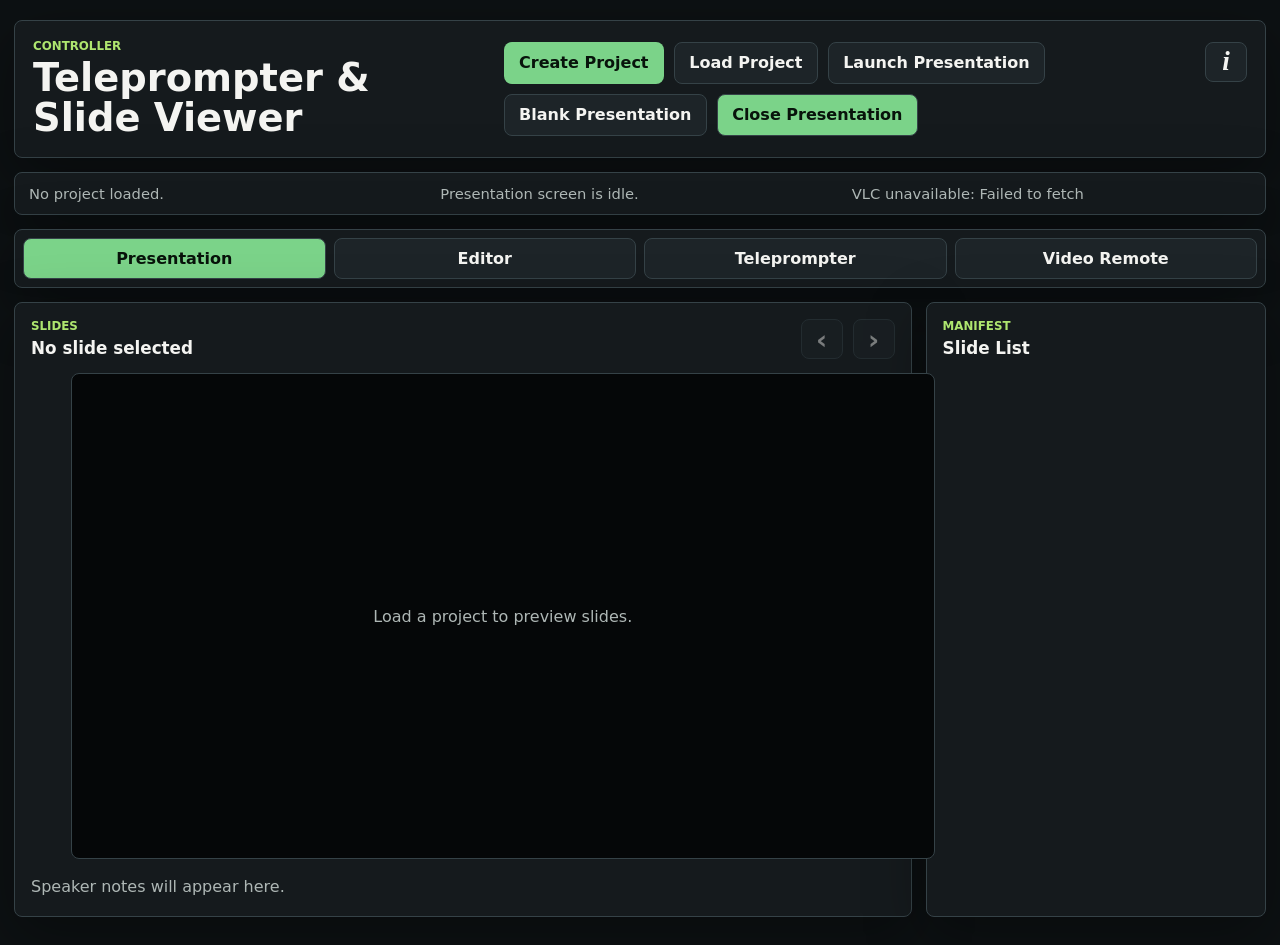
==== index.html @ 8a652345 "editor ui base" ====
<!doctype html>
<html lang="en">
  <head>
    <meta charset="utf-8">
    <meta name="viewport" content="width=device-width, initial-scale=1">
    <title>Teleprompter & Slide Viewer</title>
    <link rel="stylesheet" href="styles.css">
  </head>
  <body>
    <main class="app-shell">
      <header class="topbar">
        <div>
          <p class="eyebrow">Controller</p>
          <h1>Teleprompter & Slide Viewer</h1>
        </div>
        <div class="topbar-actions">
          <div class="project-actions">
            <button id="createProjectButton" type="button">Create Project</button>
            <button id="loadProjectButton" class="secondary" type="button">Load Project</button>
            <button id="launchButton" class="secondary" type="button" aria-pressed="false">Launch Presentation</button>
            <button id="blankPresentationButton" class="secondary" type="button" aria-pressed="false">Blank Presentation</button>
            <button id="closePresentationButton" class="secondary" type="button" aria-pressed="true">Close Presentation</button>
          </div>
          <div class="about-menu">
            <button
              id="aboutButton"
              class="icon-button secondary about-button"
              type="button"
              aria-label="About this app"
              aria-expanded="false"
              aria-controls="aboutPanel"
              title="About this app"
            >i</button>
            <div id="aboutPanel" class="about-panel" role="dialog" aria-label="About this app" hidden>
              <div>
                <span>Mode</span>
                <strong id="aboutMode">development</strong>
              </div>
              <div>
                <span>Commit</span>
                <strong id="aboutCommit" title="unavailable">unavailable</strong>
              </div>
            </div>
          </div>
        </div>
      </header>

      <section class="status-strip" aria-live="polite">
        <span id="projectStatus">No project loaded.</span>
        <span id="screenStatus">Presentation screen is idle.</span>
        <span id="vlcStatus">VLC is not connected.</span>
      </section>

      <nav class="tabs" aria-label="Controller views">
        <button id="presentationTab" class="tab active" type="button" data-view="presentation">Presentation</button>
        <button id="editorTab" class="tab" type="button" data-view="editor">Editor</button>
        <button id="teleprompterTab" class="tab" type="button" data-view="teleprompter">Teleprompter</button>
        <button id="vlcTab" class="tab" type="button" data-view="vlc">Video Remote</button>
      </nav>

      <section id="presentationPanel" class="view-panel active" data-panel="presentation">
        <div class="workspace-grid">
          <section class="tool-panel">
            <div class="section-heading">
              <div>
                <p class="eyebrow">Slides</p>
                <h2 id="slideTitle">No slide selected</h2>
              </div>
              <div class="inline-actions">
                <button id="prevSlideButton" class="icon-button" type="button" title="Previous slide">‹</button>
                <button id="nextSlideButton" class="icon-button" type="button" title="Next slide">›</button>
              </div>
            </div>
            <figure class="slide-preview">
              <img id="slidePreview" alt="">
              <figcaption id="slideEmpty">Load a project to preview slides.</figcaption>
            </figure>
            <p id="slideNote" class="note-text">Speaker notes will appear here.</p>
          </section>

          <aside class="tool-panel side-panel">
            <div class="section-heading">
              <div>
                <p class="eyebrow">Manifest</p>
                <h2>Slide List</h2>
              </div>
            </div>
            <div id="slideList" class="slide-list"></div>
          </aside>
        </div>
      </section>

      <section id="editorPanel" class="view-panel" data-panel="editor">
        <div class="editor-grid">
          <section class="tool-panel editor-script-panel">
            <div class="section-heading">
              <div>
                <p class="eyebrow">Editor</p>
                <h2>Teleprompter Script</h2>
              </div>
              <button id="saveScriptButton" type="button">Save Script</button>
            </div>
            <textarea
              id="scriptEditor"
              class="script-editor"
              spellcheck="true"
              placeholder="Load a project to edit teleprompter.md."
              aria-label="Teleprompter Markdown editor"
            ></textarea>
          </section>

          <aside class="tool-panel side-panel">
            <div class="section-heading">
              <div>
                <p class="eyebrow">Preview</p>
                <h2>Rendered Script</h2>
              </div>
            </div>
            <div id="scriptPreview" class="script-preview">Load a project to preview the script.</div>
          </aside>
        </div>

        <div class="workspace-grid editor-slide-grid">
          <section class="tool-panel">
            <div class="section-heading">
              <div>
                <p class="eyebrow">Slides</p>
                <h2>Slide Assets</h2>
              </div>
              <button id="uploadSlidesButton" type="button">Upload Slides</button>
            </div>
            <input id="slideUploadInput" type="file" accept="image/png,image/jpeg,image/webp,image/gif" multiple>
            <div id="editorSlideList" class="slide-list"></div>
          </section>

          <aside class="tool-panel side-panel">
            <div class="section-heading">
              <div>
                <p class="eyebrow">Notes</p>
                <h2 id="slideEditorTitle">No slide selected</h2>
              </div>
              <button id="saveSlideNoteButton" type="button">Save Note</button>
            </div>
            <label class="editor-field">
              Title
              <input id="slideTitleEditor" type="text" autocomplete="off" spellcheck="true">
            </label>
            <label class="editor-field">
              Speaker note
              <textarea id="slideNoteEditor" class="note-editor" spellcheck="true"></textarea>
            </label>
            <p id="editorStatus" class="note-text">Load or create a project to edit slides.</p>
          </aside>
        </div>
      </section>

      <section id="teleprompterPanel" class="view-panel" data-panel="teleprompter">
        <div class="workspace-grid">
          <section class="tool-panel">
            <div class="section-heading">
              <div>
                <p class="eyebrow">Prompt</p>
                <h2>Script</h2>
              </div>
              <div class="inline-actions">
                <button id="startPromptButton" class="secondary" type="button" aria-pressed="false">Start</button>
                <button id="pausePromptButton" class="secondary" type="button" aria-pressed="true">Pause</button>
                <button id="resetPromptButton" class="secondary" type="button">Reset</button>
              </div>
            </div>
            <div class="prompt-controls">
              <label for="scrollSpeed">Scroll speed</label>
              <input id="scrollSpeed" type="range" min="8" max="120" step="1">
              <span id="scrollSpeedValue">24 px/s</span>
              <label for="promptFontSize">Font size</label>
              <input id="promptFontSize" type="range" min="18" max="72" step="1">
              <span id="promptFontSizeValue">32 px</span>
              <label for="promptZoom">Zoom</label>
              <input id="promptZoom" type="range" min="75" max="200" step="5">
              <span id="promptZoomValue">100%</span>
            </div>
            <div id="teleprompterScroll" class="teleprompter-scroll" tabindex="0" aria-label="Teleprompter script"></div>
          </section>

          <aside class="tool-panel side-panel">
            <div class="section-heading">
              <div>
                <p class="eyebrow">Current Line</p>
                <h2 id="currentLineTitle">Ready</h2>
              </div>
            </div>
            <p id="currentLineText" class="note-text">Load a project to show teleprompter text.</p>
          </aside>
        </div>
      </section>

      <section id="vlcPanel" class="view-panel" data-panel="vlc">
        <div class="workspace-grid">
          <section class="tool-panel">
            <div class="section-heading">
              <div>
                <p class="eyebrow">VLC Remote</p>
                <h2 id="vlcNowPlaying">Not playing</h2>
              </div>
              <button id="refreshVlcButton" class="secondary" type="button">Refresh</button>
            </div>

            <div class="config-grid">
              <label>
                Host
                <input id="vlcHost" type="text" autocomplete="off" spellcheck="false">
              </label>
              <label>
                Port
                <input id="vlcPort" type="number" min="1" max="65535">
              </label>
              <label>
                Password
                <input id="vlcPassword" type="password" autocomplete="current-password">
              </label>
              <button id="saveVlcButton" type="button">Save VLC Config</button>
              <a
                class="button-link secondary"
                href="https://github.com/realjoshuau/vlc-cors-proxy/releases/latest"
                target="_blank"
                rel="noopener"
              >Download VLC CORS Proxy</a>
            </div>

            <div class="remote-pad" aria-label="VLC controls">
              <button id="vlcPrevButton" class="secondary" type="button">Previous</button>
              <button id="vlcPlayPauseButton" type="button">Play/Pause</button>
              <button id="vlcNextButton" class="secondary" type="button">Next</button>
              <button id="vlcStopButton" class="danger" type="button">Stop</button>
            </div>

            <details class="advanced">
              <summary>Advanced</summary>
              <label class="toggle-row">
                <input id="vlcDocked" type="checkbox">
                Dock VLC remote so playback does not force this view
              </label>
            </details>
          </section>

          <aside class="tool-panel side-panel">
            <div class="section-heading">
              <div>
                <p class="eyebrow">Playlist</p>
                <h2>Current Queue</h2>
              </div>
            </div>
            <div id="playlistList" class="playlist-list"></div>
          </aside>
        </div>
      </section>

      <iframe
        id="targetFrame"
        class="target-frame"
        title="Presentation screen"
        allow="fullscreen; presentation"
        allowfullscreen
      ></iframe>
    </main>

    <script src="marked.umd.js" defer></script>
    <script src="main.js" defer></script>
  </body>
</html>
---- styles.css ----
:root {
  color-scheme: dark;
  --bg: #0d1113;
  --surface: #151a1d;
  --surface-2: #1d2428;
  --surface-3: #252d31;
  --text: #f4f4f1;
  --muted: #aeb7b5;
  --line: #354247;
  --accent: #7bd389;
  --accent-strong: #aee66f;
  --danger: #ff7a6e;
  --shadow: rgba(0, 0, 0, 0.34);
}

* {
  box-sizing: border-box;
}

html,
body {
  margin: 0;
  min-height: 100%;
}

body {
  font-family: Inter, ui-sans-serif, system-ui, -apple-system, BlinkMacSystemFont, "Segoe UI", sans-serif;
  background: var(--bg);
  color: var(--text);
}

button,
input,
textarea,
.button-link {
  font: inherit;
}

button,
.button-link {
  display: inline-flex;
  align-items: center;
  justify-content: center;
  min-height: 40px;
  border: 1px solid transparent;
  border-radius: 8px;
  padding: 0.65rem 0.9rem;
  background: var(--accent);
  color: #08130b;
  font-weight: 750;
  text-decoration: none;
  cursor: pointer;
}

button:hover,
.button-link:hover {
  filter: brightness(1.08);
}

button:disabled {
  cursor: not-allowed;
  opacity: 0.45;
}

button.secondary,
button.tab,
button.icon-button,
button.about-button,
.button-link.secondary {
  color: var(--text);
  background: var(--surface-2);
  border-color: var(--line);
}

button.danger {
  color: #230604;
  background: var(--danger);
}

input,
textarea {
  width: 100%;
  min-height: 40px;
  border: 1px solid var(--line);
  border-radius: 8px;
  padding: 0.55rem 0.7rem;
  background: #0f1416;
  color: var(--text);
}

input[type="range"] {
  padding: 0;
}

textarea {
  resize: vertical;
  line-height: 1.5;
}

h1,
h2,
p,
figure {
  margin-top: 0;
}

h1 {
  margin-bottom: 0;
  font-size: clamp(1.6rem, 3vw, 2.45rem);
  line-height: 1.05;
  letter-spacing: 0;
}

h2 {
  margin-bottom: 0;
  font-size: 1.05rem;
  line-height: 1.2;
  letter-spacing: 0;
}

.app-shell {
  width: min(1440px, calc(100% - 28px));
  min-height: 100vh;
  margin: 0 auto;
  padding: 20px 0 28px;
}

.unsupported-shell {
  display: grid;
  place-items: center;
  width: min(860px, calc(100% - 28px));
  min-height: 100vh;
  margin: 0 auto;
  padding: 28px 0;
}

.create-shell {
  display: grid;
  place-items: center;
  width: min(860px, calc(100% - 28px));
  min-height: 100vh;
  margin: 0 auto;
  padding: 28px 0;
}

.create-panel {
  width: 100%;
  border: 1px solid var(--line);
  border-radius: 8px;
  background: var(--surface);
  box-shadow: 0 18px 60px var(--shadow);
  padding: clamp(22px, 5vw, 44px);
}

.create-copy,
.create-status {
  max-width: 68ch;
  color: var(--muted);
  line-height: 1.6;
}

.create-actions {
  display: flex;
  flex-wrap: wrap;
  gap: 10px;
  margin: 22px 0 14px;
}

.unsupported-panel {
  width: 100%;
  border: 1px solid var(--line);
  border-radius: 8px;
  background: var(--surface);
  box-shadow: 0 18px 60px var(--shadow);
  padding: clamp(22px, 5vw, 44px);
}

.unsupported-copy {
  max-width: 62ch;
  margin: 16px 0 24px;
  color: var(--muted);
  font-size: 1rem;
  line-height: 1.6;
}

.unsupported-actions {
  display: flex;
  flex-wrap: wrap;
  gap: 10px;
}

.topbar,
.status-strip,
.tabs,
.tool-panel {
  border: 1px solid var(--line);
  border-radius: 8px;
  background: var(--surface);
  box-shadow: 0 18px 60px var(--shadow);
}

.topbar {
  display: flex;
  justify-content: space-between;
  align-items: center;
  gap: 18px;
  padding: 18px;
}

.eyebrow {
  margin-bottom: 5px;
  color: var(--accent-strong);
  font-size: 0.74rem;
  font-weight: 850;
  letter-spacing: 0;
  text-transform: uppercase;
}

.project-actions,
.inline-actions,
.remote-pad {
  display: flex;
  flex-wrap: wrap;
  gap: 10px;
}

.topbar-actions {
  display: flex;
  align-items: flex-start;
  gap: 10px;
}

.about-menu {
  position: relative;
}

.about-button {
  min-width: 42px;
  font-size: 1rem;
  font-style: italic;
  font-family: Georgia, "Times New Roman", serif;
}

.about-panel {
  position: absolute;
  top: calc(100% + 10px);
  right: 0;
  z-index: 10;
  display: grid;
  min-width: 220px;
  gap: 10px;
  padding: 12px;
  border: 1px solid var(--line);
  border-radius: 8px;
  background: var(--surface-2);
  box-shadow: 0 18px 60px var(--shadow);
}

.about-panel div {
  display: grid;
  gap: 3px;
}

.about-panel span {
  color: var(--muted);
  font-size: 0.72rem;
  font-weight: 800;
  letter-spacing: 0;
  text-transform: uppercase;
}

.about-panel strong {
  overflow-wrap: anywhere;
  font-size: 0.95rem;
}

.status-strip {
  display: grid;
  grid-template-columns: repeat(3, minmax(0, 1fr));
  gap: 12px;
  margin: 14px 0;
  padding: 12px 14px;
  color: var(--muted);
  font-size: 0.92rem;
}

.status-strip span {
  overflow-wrap: anywhere;
}

.tabs {
  display: flex;
  gap: 8px;
  padding: 8px;
}

.tab {
  flex: 1;
}

.tab.active {
  color: #08130b;
  background: var(--accent);
}

#launchButton.active,
#blankPresentationButton.active,
#closePresentationButton.active,
#startPromptButton.active,
#pausePromptButton.active {
  color: #08130b;
  background: var(--accent);
}

.view-panel {
  display: none;
  margin-top: 14px;
}

.view-panel.active {
  display: block;
}

.workspace-grid {
  display: grid;
  grid-template-columns: minmax(0, 1.45fr) minmax(300px, 0.55fr);
  gap: 14px;
}

.editor-grid {
  display: grid;
  grid-template-columns: minmax(0, 1fr) minmax(320px, 0.72fr);
  gap: 14px;
}

.editor-slide-grid {
  margin-top: 14px;
}

.tool-panel {
  min-height: 280px;
  padding: 16px;
}

.side-panel {
  max-height: calc(100vh - 220px);
  overflow: auto;
}

.section-heading {
  display: flex;
  justify-content: space-between;
  align-items: flex-start;
  gap: 14px;
  margin-bottom: 14px;
}

.icon-button {
  width: 42px;
  padding: 0;
  font-size: 1.7rem;
  line-height: 1;
}

.slide-preview {
  position: relative;
  display: grid;
  place-items: center;
  width: 100%;
  aspect-ratio: 16 / 9;
  overflow: hidden;
  border: 1px solid var(--line);
  border-radius: 8px;
  background: #050708;
}

.slide-preview img {
  width: 100%;
  height: 100%;
  object-fit: contain;
}

.slide-preview figcaption {
  color: var(--muted);
}

.note-text {
  margin: 14px 0 0;
  color: var(--muted);
  line-height: 1.55;
  white-space: pre-wrap;
}

.slide-list,
.playlist-list {
  display: grid;
  gap: 8px;
}

.slide-list-item,
.playlist-item {
  display: grid;
  width: 100%;
  min-height: 52px;
  justify-items: start;
  gap: 4px;
  padding: 10px;
  color: var(--text);
  text-align: left;
  background: var(--surface-2);
  border-color: var(--line);
}

.slide-list-item.active,
.playlist-item.active {
  border-color: var(--accent);
  background: #1f3026;
}

.slide-list-item span {
  color: var(--muted);
  font-size: 0.85rem;
  font-weight: 500;
}

.script-editor {
  min-height: min(52vh, 620px);
  font-family: "Cascadia Code", "SFMono-Regular", Consolas, monospace;
  font-size: 0.98rem;
}

.script-preview {
  display: grid;
  max-height: min(52vh, 620px);
  overflow: auto;
  gap: 8px;
  border: 1px solid var(--line);
  border-radius: 8px;
  padding: 12px;
  background: #0a0d0e;
  color: var(--muted);
  line-height: 1.5;
}

.script-preview .prompt-block {
  color: var(--text);
  background: var(--surface-2);
  border-radius: 8px;
}

.editor-field {
  display: grid;
  gap: 6px;
  margin-bottom: 12px;
  color: var(--muted);
  font-size: 0.9rem;
  font-weight: 750;
}

.note-editor {
  min-height: 180px;
}

.prompt-controls,
.config-grid {
  display: grid;
  grid-template-columns: minmax(120px, 0.35fr) minmax(180px, 1fr) auto;
  align-items: center;
  gap: 10px;
  margin-bottom: 14px;
}

.prompt-controls span,
.config-grid label {
  color: var(--muted);
  font-size: 0.9rem;
  font-weight: 700;
}

.config-grid {
  grid-template-columns: repeat(3, minmax(120px, 1fr)) auto;
  align-items: end;
}

.config-grid label {
  display: grid;
  gap: 6px;
}

.teleprompter-scroll {
  --prompt-font-size: 32px;
  --prompt-zoom: 1;
  height: min(58vh, 680px);
  overflow: auto;
  border: 1px solid var(--line);
  border-radius: 8px;
  padding: 34vh 22px 46vh;
  background: #0a0d0e;
  scroll-behavior: auto;
}

.prompt-content {
  font-size: var(--prompt-font-size);
  line-height: 1.42;
  zoom: var(--prompt-zoom);
}

.prompt-block {
  margin: 0;
  padding: 10px 12px;
  border-left: 4px solid transparent;
  color: var(--text);
}

.prompt-block.active {
  border-left-color: var(--accent);
  background: #1e2a22;
}

.prompt-block > :first-child,
.target-prompt-block > :first-child {
  margin-top: 0;
}

.prompt-block > :last-child,
.target-prompt-block > :last-child {
  margin-bottom: 0;
}

.prompt-block h1,
.prompt-block h2,
.prompt-block h3,
.target-prompt-block h1,
.target-prompt-block h2,
.target-prompt-block h3 {
  line-height: 1.1;
}

.prompt-block h1,
.target-prompt-block h1 {
  font-size: 1.55em;
}

.prompt-block h2,
.target-prompt-block h2 {
  font-size: 1.35em;
}

.prompt-block h3,
.target-prompt-block h3 {
  font-size: 1.18em;
}

.prompt-block blockquote,
.target-prompt-block blockquote {
  margin-inline: 0;
  padding-left: 1em;
  border-left: 0.18em solid currentColor;
  color: var(--muted);
}

.prompt-block code,
.target-prompt-block code {
  padding: 0.08em 0.24em;
  border-radius: 4px;
  background: rgba(255, 255, 255, 0.12);
}

.prompt-block a,
.target-prompt-block a {
  color: inherit;
}

.remote-pad {
  margin-top: 16px;
}

.remote-pad button {
  flex: 1 1 120px;
}

.advanced {
  margin-top: 18px;
  color: var(--muted);
}

.advanced summary {
  cursor: pointer;
  font-weight: 750;
}

.toggle-row {
  display: flex;
  align-items: center;
  gap: 10px;
  margin-top: 12px;
}

.toggle-row input {
  width: auto;
  min-height: auto;
}

.target-frame {
  position: fixed;
  right: 0;
  bottom: 0;
  width: 1px;
  height: 1px;
  border: 0;
  opacity: 0;
  pointer-events: none;
}

.target-frame:fullscreen {
  width: 100vw;
  height: 100vh;
  opacity: 1;
  background: #000;
}

.target-page {
  overflow: hidden;
  background: #000;
}

.target-stage {
  width: 100vw;
  height: 100vh;
  overflow: hidden;
  background: #000;
  color: #f2f2f2;
}

.target-blank {
  display: grid;
  width: 100%;
  height: 100%;
  place-items: center;
  color: #7a7a7a;
  font-size: clamp(1rem, 2vw, 1.6rem);
}

.target-slide {
  width: 100%;
  height: 100%;
  background: #000;
}

.target-slide img {
  width: 100%;
  height: 100%;
  object-fit: contain;
}

.target-prompt {
  width: 100%;
  height: 100%;
  background: #111;
  filter: grayscale(1);
}

.target-prompt-scroll {
  --target-prompt-font-size: 32px;
  --target-prompt-zoom: 1;
  height: 100%;
  overflow: hidden;
  padding: 34vh 7vw 46vh;
}

.target-prompt-content {
  font-size: var(--target-prompt-font-size);
  line-height: 1.28;
  zoom: var(--target-prompt-zoom);
}

.target-prompt-block {
  margin: 0;
  padding: 1.4vh 1.2vw;
  border-left: 0.35vw solid transparent;
  color: #f2f2f2;
}

.target-prompt-block.active {
  border-left-color: #fff;
  background: #303030;
}

[hidden] {
  display: none !important;
}

@media (max-width: 900px) {
  .topbar,
  .workspace-grid,
  .editor-grid,
  .status-strip,
  .config-grid,
  .prompt-controls {
    grid-template-columns: 1fr;
  }

  .topbar {
    align-items: stretch;
    flex-direction: column;
  }

  .topbar-actions {
    display: grid;
    grid-template-columns: 1fr auto;
    width: 100%;
  }

  .project-actions {
    display: grid;
    grid-template-columns: 1fr;
  }

  .about-menu {
    justify-self: end;
  }

  .workspace-grid {
    display: grid;
  }

  .side-panel {
    max-height: none;
  }
}
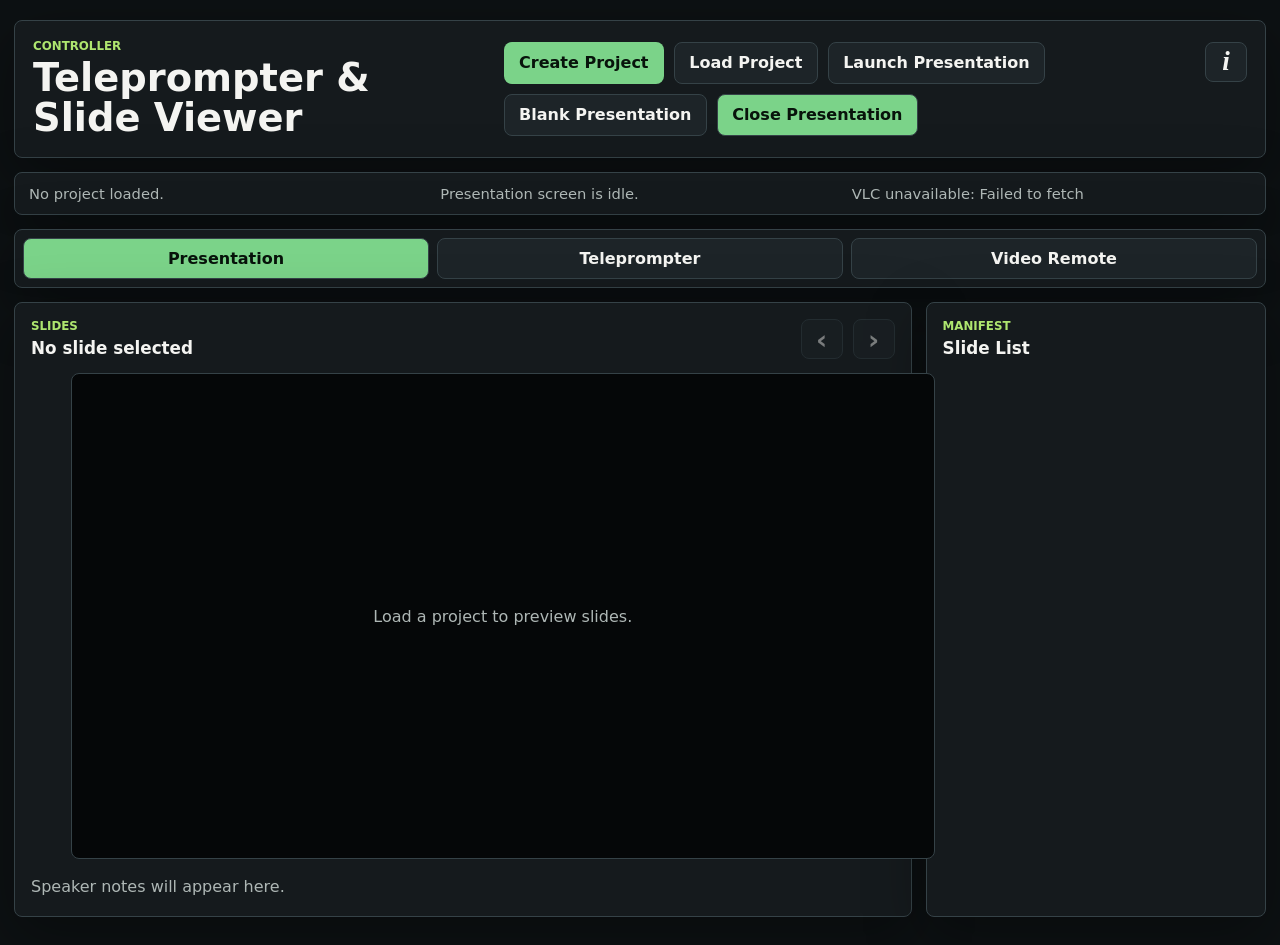
==== commit 2a3122e4: "Fix teleprompter presenter sync" ====
--- a/index.html
+++ b/index.html
@@ -53,7 +53,6 @@
 
       <nav class="tabs" aria-label="Controller views">
         <button id="presentationTab" class="tab active" type="button" data-view="presentation">Presentation</button>
-        <button id="editorTab" class="tab" type="button" data-view="editor">Editor</button>
         <button id="teleprompterTab" class="tab" type="button" data-view="teleprompter">Teleprompter</button>
         <button id="vlcTab" class="tab" type="button" data-view="vlc">Video Remote</button>
       </nav>
@@ -90,70 +89,6 @@
         </div>
       </section>
 
-      <section id="editorPanel" class="view-panel" data-panel="editor">
-        <div class="editor-grid">
-          <section class="tool-panel editor-script-panel">
-            <div class="section-heading">
-              <div>
-                <p class="eyebrow">Editor</p>
-                <h2>Teleprompter Script</h2>
-              </div>
-              <button id="saveScriptButton" type="button">Save Script</button>
-            </div>
-            <textarea
-              id="scriptEditor"
-              class="script-editor"
-              spellcheck="true"
-              placeholder="Load a project to edit teleprompter.md."
-              aria-label="Teleprompter Markdown editor"
-            ></textarea>
-          </section>
-
-          <aside class="tool-panel side-panel">
-            <div class="section-heading">
-              <div>
-                <p class="eyebrow">Preview</p>
-                <h2>Rendered Script</h2>
-              </div>
-            </div>
-            <div id="scriptPreview" class="script-preview">Load a project to preview the script.</div>
-          </aside>
-        </div>
-
-        <div class="workspace-grid editor-slide-grid">
-          <section class="tool-panel">
-            <div class="section-heading">
-              <div>
-                <p class="eyebrow">Slides</p>
-                <h2>Slide Assets</h2>
-              </div>
-              <button id="uploadSlidesButton" type="button">Upload Slides</button>
-            </div>
-            <input id="slideUploadInput" type="file" accept="image/png,image/jpeg,image/webp,image/gif" multiple>
-            <div id="editorSlideList" class="slide-list"></div>
-          </section>
-
-          <aside class="tool-panel side-panel">
-            <div class="section-heading">
-              <div>
-                <p class="eyebrow">Notes</p>
-                <h2 id="slideEditorTitle">No slide selected</h2>
-              </div>
-              <button id="saveSlideNoteButton" type="button">Save Note</button>
-            </div>
-            <label class="editor-field">
-              Title
-              <input id="slideTitleEditor" type="text" autocomplete="off" spellcheck="true">
-            </label>
-            <label class="editor-field">
-              Speaker note
-              <textarea id="slideNoteEditor" class="note-editor" spellcheck="true"></textarea>
-            </label>
-            <p id="editorStatus" class="note-text">Load or create a project to edit slides.</p>
-          </aside>
-        </div>
-      </section>
-
       <section id="teleprompterPanel" class="view-panel" data-panel="teleprompter">
         <div class="workspace-grid">
           <section class="tool-panel">
@@ -172,7 +107,7 @@
               <label for="scrollSpeed">Scroll speed</label>
               <input id="scrollSpeed" type="range" min="8" max="120" step="1">
               <span id="scrollSpeedValue">24 px/s</span>
-              <label for="promptFontSize">Font size</label>
+              <label for="promptFontSize">Presenter font size</label>
               <input id="promptFontSize" type="range" min="18" max="72" step="1">
               <span id="promptFontSizeValue">32 px</span>
               <label for="promptZoom">Zoom</label>
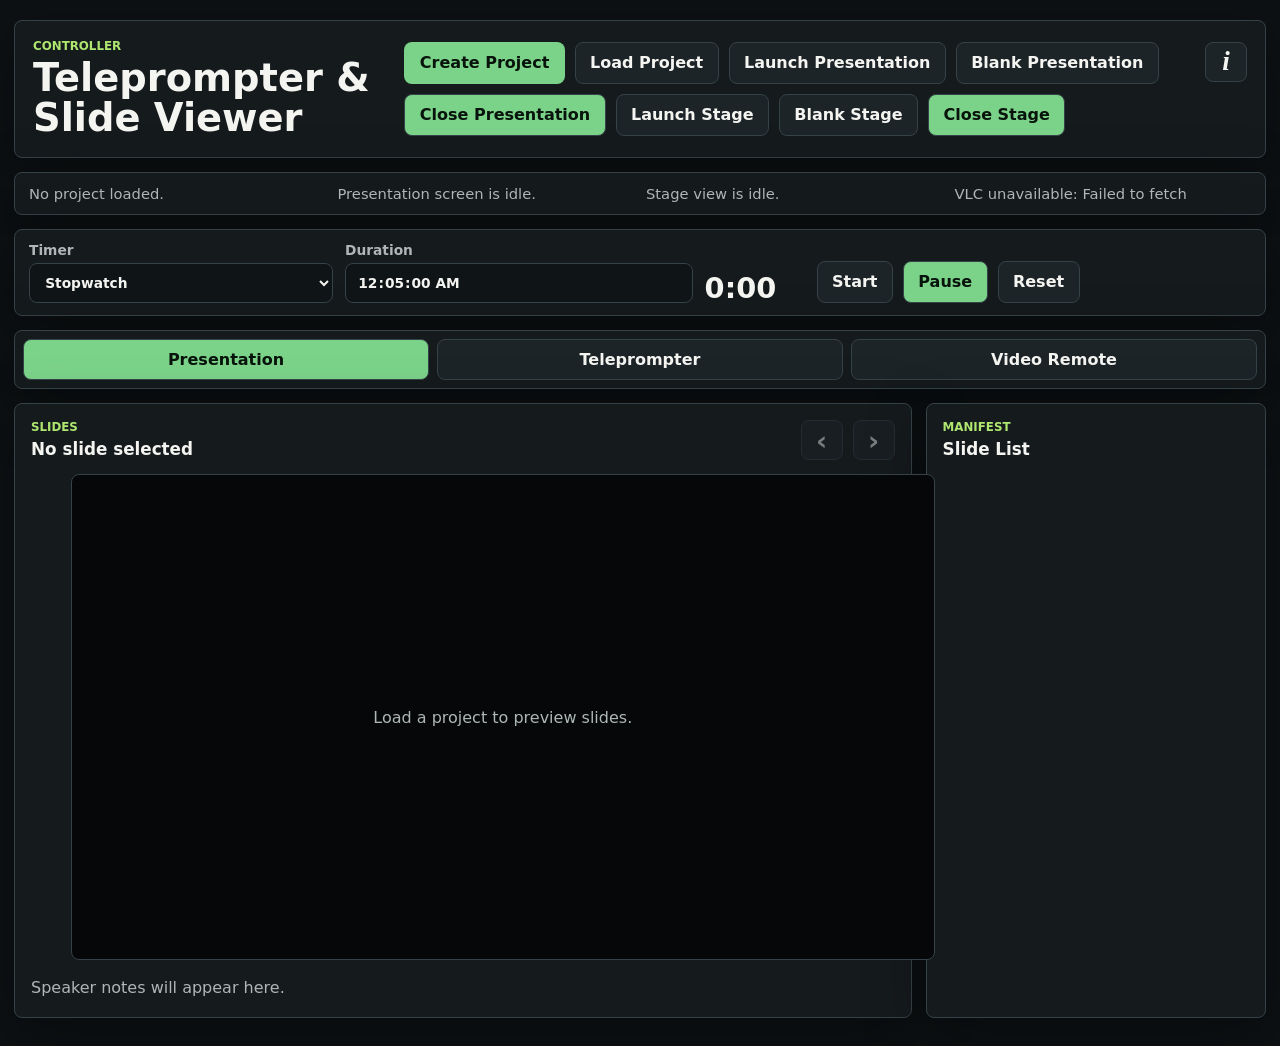
==== commit a1e76d68: "hmm" ====
--- a/index.html
+++ b/index.html
@@ -20,6 +20,9 @@
             <button id="launchButton" class="secondary" type="button" aria-pressed="false">Launch Presentation</button>
             <button id="blankPresentationButton" class="secondary" type="button" aria-pressed="false">Blank Presentation</button>
             <button id="closePresentationButton" class="secondary" type="button" aria-pressed="true">Close Presentation</button>
+            <button id="launchStageButton" class="secondary" type="button" aria-pressed="false">Launch Stage</button>
+            <button id="blankStageButton" class="secondary" type="button" aria-pressed="false">Blank Stage</button>
+            <button id="closeStageButton" class="secondary" type="button" aria-pressed="true">Close Stage</button>
           </div>
           <div class="about-menu">
             <button
@@ -48,7 +51,28 @@
       <section class="status-strip" aria-live="polite">
         <span id="projectStatus">No project loaded.</span>
         <span id="screenStatus">Presentation screen is idle.</span>
+        <span id="stageStatus">Stage view is idle.</span>
         <span id="vlcStatus">VLC is not connected.</span>
+      </section>
+
+      <section class="timer-strip" aria-label="Display timer controls">
+        <label>
+          Timer
+          <select id="timerMode">
+            <option value="stopwatch">Stopwatch</option>
+            <option value="countdown">Countdown</option>
+          </select>
+        </label>
+        <label>
+          Duration
+          <input id="timerDuration" type="time" step="1" value="00:05:00">
+        </label>
+        <strong id="timerDisplay">00:00</strong>
+        <div class="inline-actions">
+          <button id="timerStartButton" class="secondary" type="button" aria-pressed="false">Start</button>
+          <button id="timerPauseButton" class="secondary" type="button" aria-pressed="true">Pause</button>
+          <button id="timerResetButton" class="secondary" type="button">Reset</button>
+        </div>
       </section>
 
       <nav class="tabs" aria-label="Controller views">
@@ -113,6 +137,23 @@
               <label for="promptZoom">Zoom</label>
               <input id="promptZoom" type="range" min="75" max="200" step="5">
               <span id="promptZoomValue">100%</span>
+              <div class="progress-controls" aria-label="Presentation progress settings">
+                <label class="toggle-row progress-toggle">
+                  <input id="progressBarEnabled" type="checkbox">
+                  <span>Progress bar</span>
+                </label>
+                <label class="progress-position-field" for="progressBarPosition">
+                  <span>Position</span>
+                  <select id="progressBarPosition">
+                    <option value="top">Top</option>
+                    <option value="bottom">Bottom</option>
+                  </select>
+                </label>
+                <label class="toggle-row progress-toggle">
+                  <input id="progressPercentEnabled" type="checkbox">
+                  <span>Show percent</span>
+                </label>
+              </div>
             </div>
             <div id="teleprompterScroll" class="teleprompter-scroll" tabindex="0" aria-label="Teleprompter script"></div>
           </section>
@@ -134,10 +175,21 @@
           <section class="tool-panel">
             <div class="section-heading">
               <div>
-                <p class="eyebrow">VLC Remote</p>
+                <p class="eyebrow">Video Stack</p>
                 <h2 id="vlcNowPlaying">Not playing</h2>
               </div>
               <button id="refreshVlcButton" class="secondary" type="button">Refresh</button>
+            </div>
+
+            <div class="stack-switcher" role="group" aria-label="Video stack">
+              <label class="toggle-row">
+                <input id="videoStackVlc" type="radio" name="videoStack" value="vlc" checked>
+                <span>VLC</span>
+              </label>
+              <label class="toggle-row">
+                <input id="videoStackEmbedded" type="radio" name="videoStack" value="embedded">
+                <span>Embedded Video</span>
+              </label>
             </div>
 
             <div class="config-grid">
@@ -169,6 +221,28 @@
               <button id="vlcStopButton" class="danger" type="button">Stop</button>
             </div>
 
+            <div id="embeddedVideoPanel" class="embedded-video-panel" hidden>
+              <div class="section-heading compact-heading">
+                <div>
+                  <p class="eyebrow">Embedded</p>
+                  <h2 id="embeddedVideoTitle">No video selected</h2>
+                </div>
+                <button id="chooseVideoFolderButton" class="secondary" type="button">Choose Folder</button>
+              </div>
+              <video id="embeddedVideoPlayer" class="embedded-video-player" playsinline></video>
+              <div class="video-scrubber">
+                <span id="embeddedVideoElapsed">0:00</span>
+                <input id="embeddedVideoSeek" type="range" min="0" max="0" step="0.1" value="0">
+                <span id="embeddedVideoDuration">--:--</span>
+              </div>
+              <div class="remote-pad" aria-label="Embedded video controls">
+                <button id="embeddedBackButton" class="secondary" type="button">Back 10s</button>
+                <button id="embeddedPlayPauseButton" type="button">Play/Pause</button>
+                <button id="embeddedForwardButton" class="secondary" type="button">Forward 10s</button>
+                <button id="embeddedStopButton" class="danger" type="button">Stop</button>
+              </div>
+            </div>
+
             <details class="advanced">
               <summary>Advanced</summary>
               <label class="toggle-row">
@@ -186,6 +260,7 @@
               </div>
             </div>
             <div id="playlistList" class="playlist-list"></div>
+            <div id="embeddedVideoList" class="playlist-list" hidden></div>
           </aside>
         </div>
       </section>
@@ -200,6 +275,7 @@
     </main>
 
     <script src="marked.umd.js" defer></script>
+    <script src="video-store.js" defer></script>
     <script src="main.js" defer></script>
   </body>
 </html>
--- a/styles.css
+++ b/styles.css
@@ -31,7 +31,7 @@
 
 button,
 input,
-textarea,
+select,
 .button-link {
   font: inherit;
 }
@@ -77,8 +77,7 @@
   background: var(--danger);
 }
 
-input,
-textarea {
+input {
   width: 100%;
   min-height: 40px;
   border: 1px solid var(--line);
@@ -88,13 +87,18 @@
   color: var(--text);
 }
 
+select {
+  width: 100%;
+  min-height: 40px;
+  border: 1px solid var(--line);
+  border-radius: 8px;
+  padding: 0.55rem 0.7rem;
+  background: #0f1416;
+  color: var(--text);
+}
+
 input[type="range"] {
   padding: 0;
-}
-
-textarea {
-  resize: vertical;
-  line-height: 1.5;
 }
 
 h1,
@@ -134,16 +138,7 @@
   padding: 28px 0;
 }
 
-.create-shell {
-  display: grid;
-  place-items: center;
-  width: min(860px, calc(100% - 28px));
-  min-height: 100vh;
-  margin: 0 auto;
-  padding: 28px 0;
-}
-
-.create-panel {
+.unsupported-panel {
   width: 100%;
   border: 1px solid var(--line);
   border-radius: 8px;
@@ -152,29 +147,6 @@
   padding: clamp(22px, 5vw, 44px);
 }
 
-.create-copy,
-.create-status {
-  max-width: 68ch;
-  color: var(--muted);
-  line-height: 1.6;
-}
-
-.create-actions {
-  display: flex;
-  flex-wrap: wrap;
-  gap: 10px;
-  margin: 22px 0 14px;
-}
-
-.unsupported-panel {
-  width: 100%;
-  border: 1px solid var(--line);
-  border-radius: 8px;
-  background: var(--surface);
-  box-shadow: 0 18px 60px var(--shadow);
-  padding: clamp(22px, 5vw, 44px);
-}
-
 .unsupported-copy {
   max-width: 62ch;
   margin: 16px 0 24px;
@@ -191,6 +163,7 @@
 
 .topbar,
 .status-strip,
+.timer-strip,
 .tabs,
 .tool-panel {
   border: 1px solid var(--line);
@@ -276,7 +249,7 @@
 
 .status-strip {
   display: grid;
-  grid-template-columns: repeat(3, minmax(0, 1fr));
+  grid-template-columns: repeat(4, minmax(0, 1fr));
   gap: 12px;
   margin: 14px 0;
   padding: 12px 14px;
@@ -288,6 +261,30 @@
   overflow-wrap: anywhere;
 }
 
+.timer-strip {
+  display: grid;
+  grid-template-columns: minmax(130px, 0.7fr) minmax(150px, 0.8fr) auto minmax(300px, 1fr);
+  align-items: end;
+  gap: 12px;
+  margin-bottom: 14px;
+  padding: 12px 14px;
+}
+
+.timer-strip label {
+  display: grid;
+  gap: 5px;
+  color: var(--muted);
+  font-size: 0.86rem;
+  font-weight: 760;
+}
+
+.timer-strip strong {
+  min-width: 100px;
+  color: var(--text);
+  font-size: 1.8rem;
+  line-height: 1;
+}
+
 .tabs {
   display: flex;
   gap: 8px;
@@ -306,8 +303,13 @@
 #launchButton.active,
 #blankPresentationButton.active,
 #closePresentationButton.active,
+#launchStageButton.active,
+#blankStageButton.active,
+#closeStageButton.active,
 #startPromptButton.active,
-#pausePromptButton.active {
+#pausePromptButton.active,
+#timerStartButton.active,
+#timerPauseButton.active {
   color: #08130b;
   background: var(--accent);
 }
@@ -325,16 +327,6 @@
   display: grid;
   grid-template-columns: minmax(0, 1.45fr) minmax(300px, 0.55fr);
   gap: 14px;
-}
-
-.editor-grid {
-  display: grid;
-  grid-template-columns: minmax(0, 1fr) minmax(320px, 0.72fr);
-  gap: 14px;
-}
-
-.editor-slide-grid {
-  margin-top: 14px;
 }
 
 .tool-panel {
@@ -423,44 +415,6 @@
   font-weight: 500;
 }
 
-.script-editor {
-  min-height: min(52vh, 620px);
-  font-family: "Cascadia Code", "SFMono-Regular", Consolas, monospace;
-  font-size: 0.98rem;
-}
-
-.script-preview {
-  display: grid;
-  max-height: min(52vh, 620px);
-  overflow: auto;
-  gap: 8px;
-  border: 1px solid var(--line);
-  border-radius: 8px;
-  padding: 12px;
-  background: #0a0d0e;
-  color: var(--muted);
-  line-height: 1.5;
-}
-
-.script-preview .prompt-block {
-  color: var(--text);
-  background: var(--surface-2);
-  border-radius: 8px;
-}
-
-.editor-field {
-  display: grid;
-  gap: 6px;
-  margin-bottom: 12px;
-  color: var(--muted);
-  font-size: 0.9rem;
-  font-weight: 750;
-}
-
-.note-editor {
-  min-height: 180px;
-}
-
 .prompt-controls,
 .config-grid {
   display: grid;
@@ -485,6 +439,28 @@
 .config-grid label {
   display: grid;
   gap: 6px;
+}
+
+.progress-controls {
+  display: flex;
+  grid-column: 1 / -1;
+  flex-wrap: wrap;
+  align-items: center;
+  gap: 10px 14px;
+  padding-top: 2px;
+}
+
+.progress-controls .progress-toggle {
+  margin: 0;
+}
+
+.progress-position-field {
+  display: flex;
+  align-items: center;
+  gap: 8px;
+  color: var(--muted);
+  font-size: 0.9rem;
+  font-weight: 700;
 }
 
 .teleprompter-scroll {
@@ -579,6 +555,47 @@
   flex: 1 1 120px;
 }
 
+.stack-switcher {
+  display: flex;
+  flex-wrap: wrap;
+  gap: 12px;
+  margin-bottom: 14px;
+  padding: 10px 12px;
+  border: 1px solid var(--line);
+  border-radius: 8px;
+  background: var(--surface-2);
+}
+
+.stack-switcher .toggle-row {
+  margin: 0;
+}
+
+.compact-heading {
+  margin-top: 16px;
+}
+
+.embedded-video-panel {
+  display: grid;
+  gap: 12px;
+}
+
+.embedded-video-player {
+  width: 100%;
+  aspect-ratio: 16 / 9;
+  border: 1px solid var(--line);
+  border-radius: 8px;
+  background: #050708;
+}
+
+.video-scrubber {
+  display: grid;
+  grid-template-columns: auto minmax(160px, 1fr) auto;
+  align-items: center;
+  gap: 10px;
+  color: var(--muted);
+  font-weight: 760;
+}
+
 .advanced {
   margin-top: 18px;
   color: var(--muted);
@@ -654,10 +671,35 @@
 }
 
 .target-prompt {
+  position: relative;
   width: 100%;
   height: 100%;
   background: #111;
   filter: grayscale(1);
+}
+
+.target-video {
+  position: relative;
+  width: 100%;
+  height: 100%;
+  background: #000;
+}
+
+.target-video video {
+  width: 100%;
+  height: 100%;
+  object-fit: contain;
+  background: #000;
+}
+
+.target-video-status,
+.stage-video-status {
+  position: absolute;
+  inset: auto 5vw 6vh;
+  color: #d8d8d8;
+  font-size: clamp(1.2rem, 2.3vw, 2.4rem);
+  font-weight: 800;
+  text-align: center;
 }
 
 .target-prompt-scroll {
@@ -686,6 +728,196 @@
   background: #303030;
 }
 
+.target-progress {
+  position: absolute;
+  left: 0;
+  z-index: 4;
+  width: 100%;
+  pointer-events: none;
+}
+
+.target-progress-top {
+  top: 0;
+}
+
+.target-progress-bottom {
+  bottom: 0;
+}
+
+.target-progress-track {
+  width: 100%;
+  height: 6px;
+  background: rgba(255, 255, 255, 0.2);
+}
+
+.target-progress-fill {
+  width: 0%;
+  height: 100%;
+  background: #fff;
+}
+
+.target-progress-percent {
+  position: fixed;
+  right: 1.4vw;
+  bottom: 1.2vh;
+  color: #fff;
+  font-size: clamp(18px, 2vw, 34px);
+  font-weight: 800;
+  line-height: 1;
+  text-shadow: 0 1px 8px rgba(0, 0, 0, 0.75);
+}
+
+.stage-view {
+  width: 100vw;
+  height: 100vh;
+  overflow: hidden;
+  background: #000;
+  color: #f4f4f1;
+}
+
+.stage-slide-view {
+  display: grid;
+  grid-template-columns: minmax(0, 4fr) minmax(340px, 1.15fr);
+  width: 100%;
+  height: 100%;
+  background: #000;
+}
+
+.stage-slide-main {
+  display: grid;
+  place-items: center;
+  min-width: 0;
+  min-height: 0;
+  background: #000;
+}
+
+.stage-slide-main img,
+.stage-next-slide img {
+  width: 100%;
+  height: 100%;
+  object-fit: contain;
+}
+
+.stage-rail {
+  display: grid;
+  grid-template-rows: auto auto auto minmax(0, 1fr) auto;
+  gap: 2vh;
+  min-width: 0;
+  min-height: 0;
+  padding: 3vh 2vw;
+  border-left: 1px solid rgba(255, 255, 255, 0.2);
+  background: #101314;
+}
+
+.stage-clock-block,
+.stage-topbar div,
+.stage-video-overlay div {
+  display: grid;
+  gap: 0.4vh;
+}
+
+.stage-clock-block span,
+.stage-topbar span,
+.stage-video-overlay span,
+.stage-notes span,
+.stage-meta {
+  color: #aeb7b5;
+  font-size: clamp(0.9rem, 1.25vw, 1.5rem);
+  font-weight: 850;
+  letter-spacing: 0;
+  text-transform: uppercase;
+}
+
+.stage-clock-block strong,
+.stage-topbar strong,
+.stage-video-overlay strong {
+  font-size: clamp(2.4rem, 5vw, 6.2rem);
+  line-height: 0.95;
+}
+
+.stage-notes {
+  min-height: 0;
+  overflow: hidden;
+}
+
+.stage-notes p {
+  margin: 1vh 0 0;
+  color: #f4f4f1;
+  font-size: clamp(1.7rem, 2.7vw, 4.5rem);
+  font-weight: 760;
+  line-height: 1.08;
+  white-space: pre-wrap;
+}
+
+.stage-next-slide {
+  display: grid;
+  grid-template-rows: minmax(0, 1fr) auto;
+  gap: 1vh;
+  min-height: 18vh;
+  margin: 0;
+}
+
+.stage-next-slide figcaption {
+  overflow: hidden;
+  color: #d8d8d8;
+  font-size: clamp(1rem, 1.25vw, 1.7rem);
+  font-weight: 800;
+  line-height: 1.15;
+  text-overflow: ellipsis;
+  white-space: nowrap;
+}
+
+.stage-prompt-view {
+  position: relative;
+  width: 100%;
+  height: 100%;
+  background: #111;
+  filter: grayscale(1);
+}
+
+.stage-topbar {
+  position: absolute;
+  top: 0;
+  left: 0;
+  z-index: 5;
+  display: flex;
+  gap: 4vw;
+  padding: 2vh 3vw;
+  background: linear-gradient(to bottom, rgba(0, 0, 0, 0.82), rgba(0, 0, 0, 0));
+}
+
+.stage-prompt-view .target-prompt-scroll {
+  padding-top: 38vh;
+}
+
+.stage-video-view {
+  position: relative;
+  width: 100%;
+  height: 100%;
+  background: #000;
+}
+
+.stage-video-view video {
+  width: 100%;
+  height: 100%;
+  object-fit: contain;
+  background: #000;
+}
+
+.stage-video-overlay {
+  position: absolute;
+  top: 2vh;
+  left: 2vw;
+  right: 2vw;
+  z-index: 4;
+  display: grid;
+  grid-template-columns: repeat(3, auto);
+  justify-content: space-between;
+  gap: 2vw;
+  padding: 1.5vh 2vw;
+  background: rgba(0, 0, 0, 0.72);
+}
+
 [hidden] {
   display: none !important;
 }
@@ -693,8 +925,8 @@
 @media (max-width: 900px) {
   .topbar,
   .workspace-grid,
-  .editor-grid,
   .status-strip,
+  .timer-strip,
   .config-grid,
   .prompt-controls {
     grid-template-columns: 1fr;
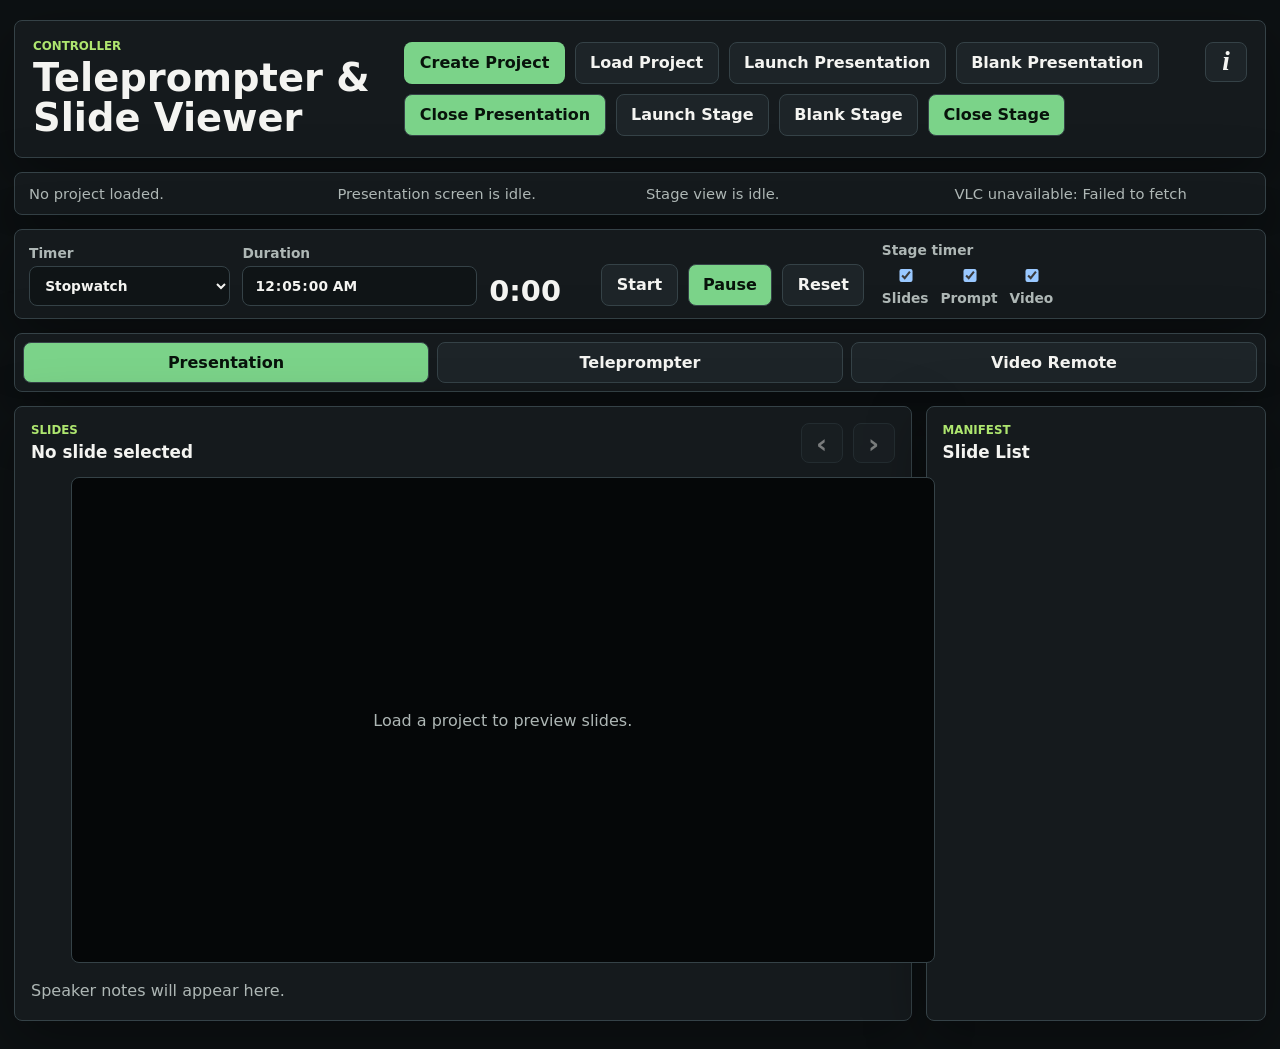
==== commit 54f1a8f2: "v2 improvements" ====
--- a/index.html
+++ b/index.html
@@ -72,6 +72,21 @@
           <button id="timerStartButton" class="secondary" type="button" aria-pressed="false">Start</button>
           <button id="timerPauseButton" class="secondary" type="button" aria-pressed="true">Pause</button>
           <button id="timerResetButton" class="secondary" type="button">Reset</button>
+        </div>
+        <div class="stage-timer-toggles" aria-label="Stage timer visibility">
+          <span>Stage timer</span>
+          <label class="toggle-row">
+            <input id="stageSlideTimerVisible" type="checkbox">
+            <span>Slides</span>
+          </label>
+          <label class="toggle-row">
+            <input id="stagePromptTimerVisible" type="checkbox">
+            <span>Prompt</span>
+          </label>
+          <label class="toggle-row">
+            <input id="stageVideoTimerVisible" type="checkbox">
+            <span>Video</span>
+          </label>
         </div>
       </section>
 
--- a/styles.css
+++ b/styles.css
@@ -263,7 +263,7 @@
 
 .timer-strip {
   display: grid;
-  grid-template-columns: minmax(130px, 0.7fr) minmax(150px, 0.8fr) auto minmax(300px, 1fr);
+  grid-template-columns: minmax(120px, 0.6fr) minmax(140px, 0.7fr) auto minmax(250px, 0.8fr) minmax(280px, 1.1fr);
   align-items: end;
   gap: 12px;
   margin-bottom: 14px;
@@ -283,6 +283,24 @@
   color: var(--text);
   font-size: 1.8rem;
   line-height: 1;
+}
+
+.stage-timer-toggles {
+  display: flex;
+  flex-wrap: wrap;
+  align-items: center;
+  gap: 8px 12px;
+  color: var(--muted);
+  font-size: 0.86rem;
+  font-weight: 760;
+}
+
+.stage-timer-toggles > span {
+  flex-basis: 100%;
+}
+
+.stage-timer-toggles .toggle-row {
+  margin: 0;
 }
 
 .tabs {
@@ -759,12 +777,21 @@
 .target-progress-percent {
   position: fixed;
   right: 1.4vw;
-  bottom: 1.2vh;
   color: #fff;
   font-size: clamp(18px, 2vw, 34px);
   font-weight: 800;
   line-height: 1;
   text-shadow: 0 1px 8px rgba(0, 0, 0, 0.75);
+}
+
+.target-progress-top .target-progress-percent {
+  top: 1.2vh;
+  bottom: auto;
+}
+
+.target-progress-bottom .target-progress-percent {
+  top: auto;
+  bottom: 1.2vh;
 }
 
 .stage-view {
@@ -773,6 +800,31 @@
   overflow: hidden;
   background: #000;
   color: #f4f4f1;
+}
+
+.stage-fullscreen-button {
+  position: fixed;
+  top: 16px;
+  right: 16px;
+  z-index: 20;
+  border-color: rgba(255, 255, 255, 0.35);
+  background: rgba(10, 12, 12, 0.84);
+  color: #f4f4f1;
+  box-shadow: 0 10px 24px rgba(0, 0, 0, 0.32);
+}
+
+.stage-fullscreen-button:hover {
+  background: rgba(28, 32, 32, 0.94);
+}
+
+.stage-fullscreen-active .stage-fullscreen-button {
+  opacity: 0;
+}
+
+.stage-fullscreen-active .stage-fullscreen-button:hover,
+.stage-fullscreen-active .stage-fullscreen-button:focus,
+.stage-fullscreen-active .stage-fullscreen-button:focus-visible {
+  opacity: 1;
 }
 
 .stage-slide-view {
@@ -890,6 +942,10 @@
   padding-top: 38vh;
 }
 
+.stage-prompt-view .target-progress {
+  z-index: 7;
+}
+
 .stage-video-view {
   position: relative;
   width: 100%;
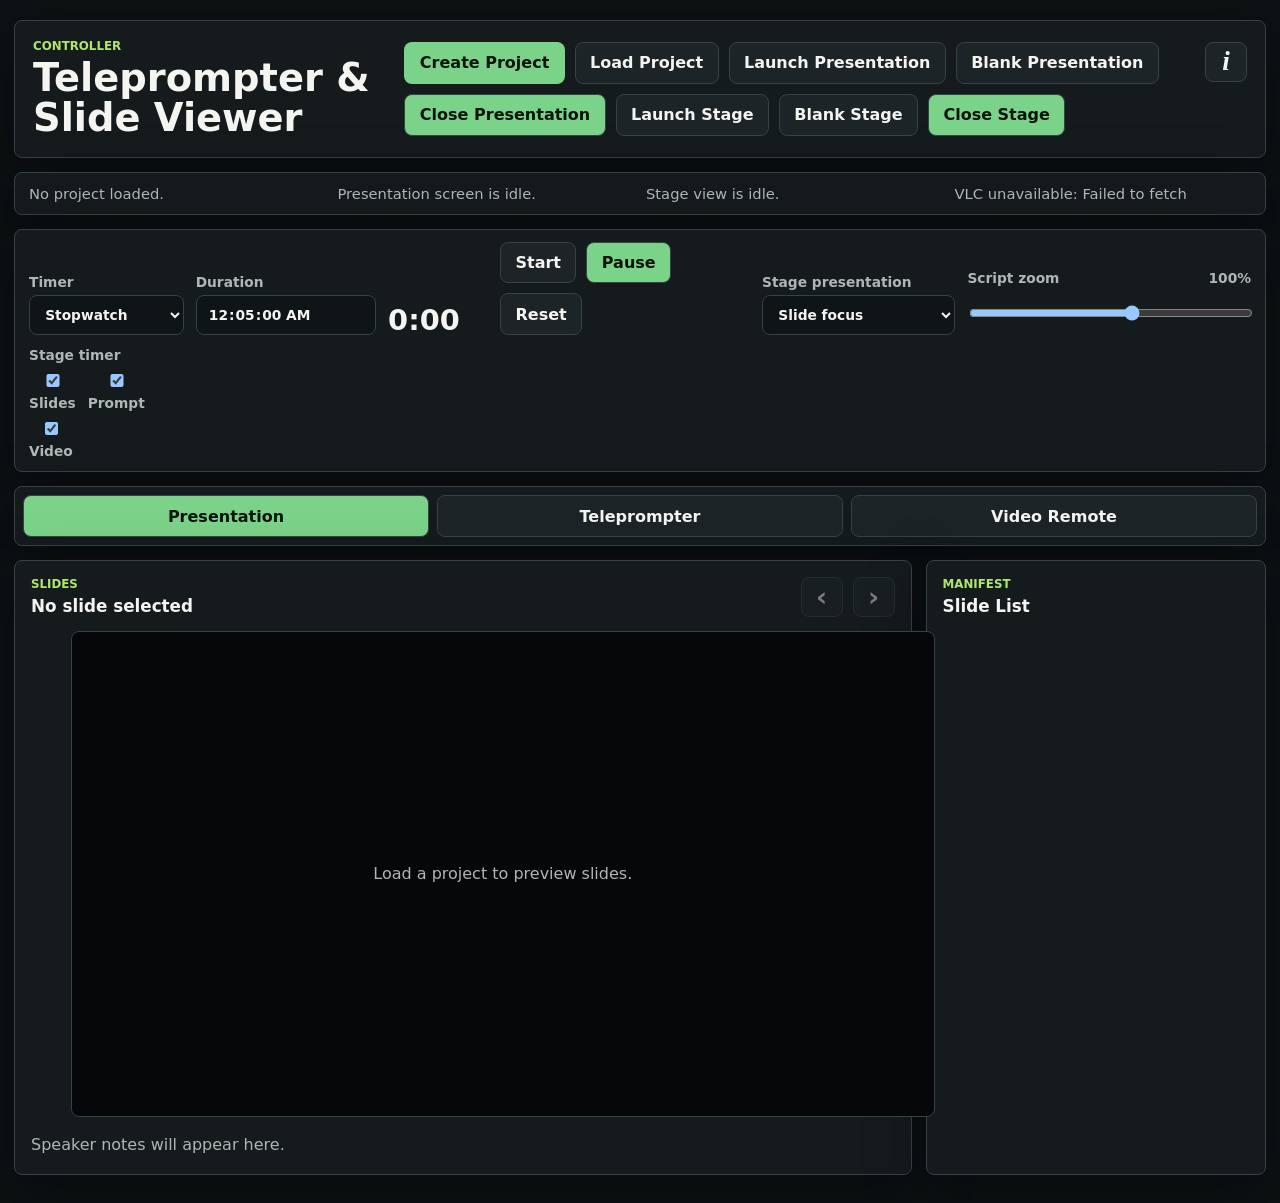
==== commit a1651735: "stage notes" ====
--- a/index.html
+++ b/index.html
@@ -73,6 +73,18 @@
           <button id="timerPauseButton" class="secondary" type="button" aria-pressed="true">Pause</button>
           <button id="timerResetButton" class="secondary" type="button">Reset</button>
         </div>
+        <label class="stage-layout-field" for="stagePresentationLayout">
+          Stage presentation
+          <select id="stagePresentationLayout">
+            <option value="slide-focus">Slide focus</option>
+            <option value="script-focus">Script focus</option>
+          </select>
+        </label>
+        <label class="stage-script-zoom-field" for="stageScriptZoom">
+          Script zoom
+          <span id="stageScriptZoomValue">100%</span>
+          <input id="stageScriptZoom" type="range" min="45" max="140" step="5">
+        </label>
         <div class="stage-timer-toggles" aria-label="Stage timer visibility">
           <span>Stage timer</span>
           <label class="toggle-row">
--- a/styles.css
+++ b/styles.css
@@ -263,14 +263,16 @@
 
 .timer-strip {
   display: grid;
-  grid-template-columns: minmax(120px, 0.6fr) minmax(140px, 0.7fr) auto minmax(250px, 0.8fr) minmax(280px, 1.1fr);
+  grid-template-columns: minmax(120px, 0.6fr) minmax(140px, 0.7fr) auto minmax(250px, 0.8fr) minmax(170px, 0.75fr) minmax(280px, 1.1fr);
   align-items: end;
   gap: 12px;
   margin-bottom: 14px;
   padding: 12px 14px;
 }
 
-.timer-strip label {
+.timer-strip label,
+.stage-layout-field,
+.stage-script-zoom-field {
   display: grid;
   gap: 5px;
   color: var(--muted);
@@ -301,6 +303,14 @@
 
 .stage-timer-toggles .toggle-row {
   margin: 0;
+}
+
+.stage-script-zoom-field {
+  grid-template-columns: 1fr auto;
+}
+
+.stage-script-zoom-field input {
+  grid-column: 1 / -1;
 }
 
 .tabs {
@@ -828,11 +838,51 @@
 }
 
 .stage-slide-view {
+  --stage-script-zoom: 1;
   display: grid;
   grid-template-columns: minmax(0, 4fr) minmax(340px, 1.15fr);
   width: 100%;
   height: 100%;
   background: #000;
+}
+
+.stage-slide-view.script-focus {
+  grid-template-columns: minmax(0, 2.8fr) minmax(280px, 0.8fr);
+  background: #101314;
+}
+
+.stage-slide-view.script-focus .stage-slide-main {
+  order: 2;
+  align-content: start;
+  padding: 3vh 2vw;
+  background: #101314;
+}
+
+.stage-slide-view.script-focus .stage-slide-main img {
+  max-height: 28vh;
+  border: 1px solid rgba(255, 255, 255, 0.18);
+  background: #000;
+  opacity: 0.82;
+}
+
+.stage-slide-view.script-focus .stage-rail {
+  order: 1;
+  grid-template-rows: auto auto auto minmax(0, 1fr) minmax(12vh, 0.24fr);
+  border-right: 1px solid rgba(255, 255, 255, 0.2);
+  border-left: 0;
+  background: #050708;
+}
+
+.stage-slide-view.script-focus .stage-notes p {
+  color: #fff;
+  font-size: clamp(2rem, calc(6.8vw * var(--stage-script-zoom)), 10rem);
+  font-weight: 850;
+  line-height: 0.98;
+}
+
+.stage-slide-view.script-focus .stage-next-slide {
+  min-height: 12vh;
+  opacity: 0.72;
 }
 
 .stage-slide-main {
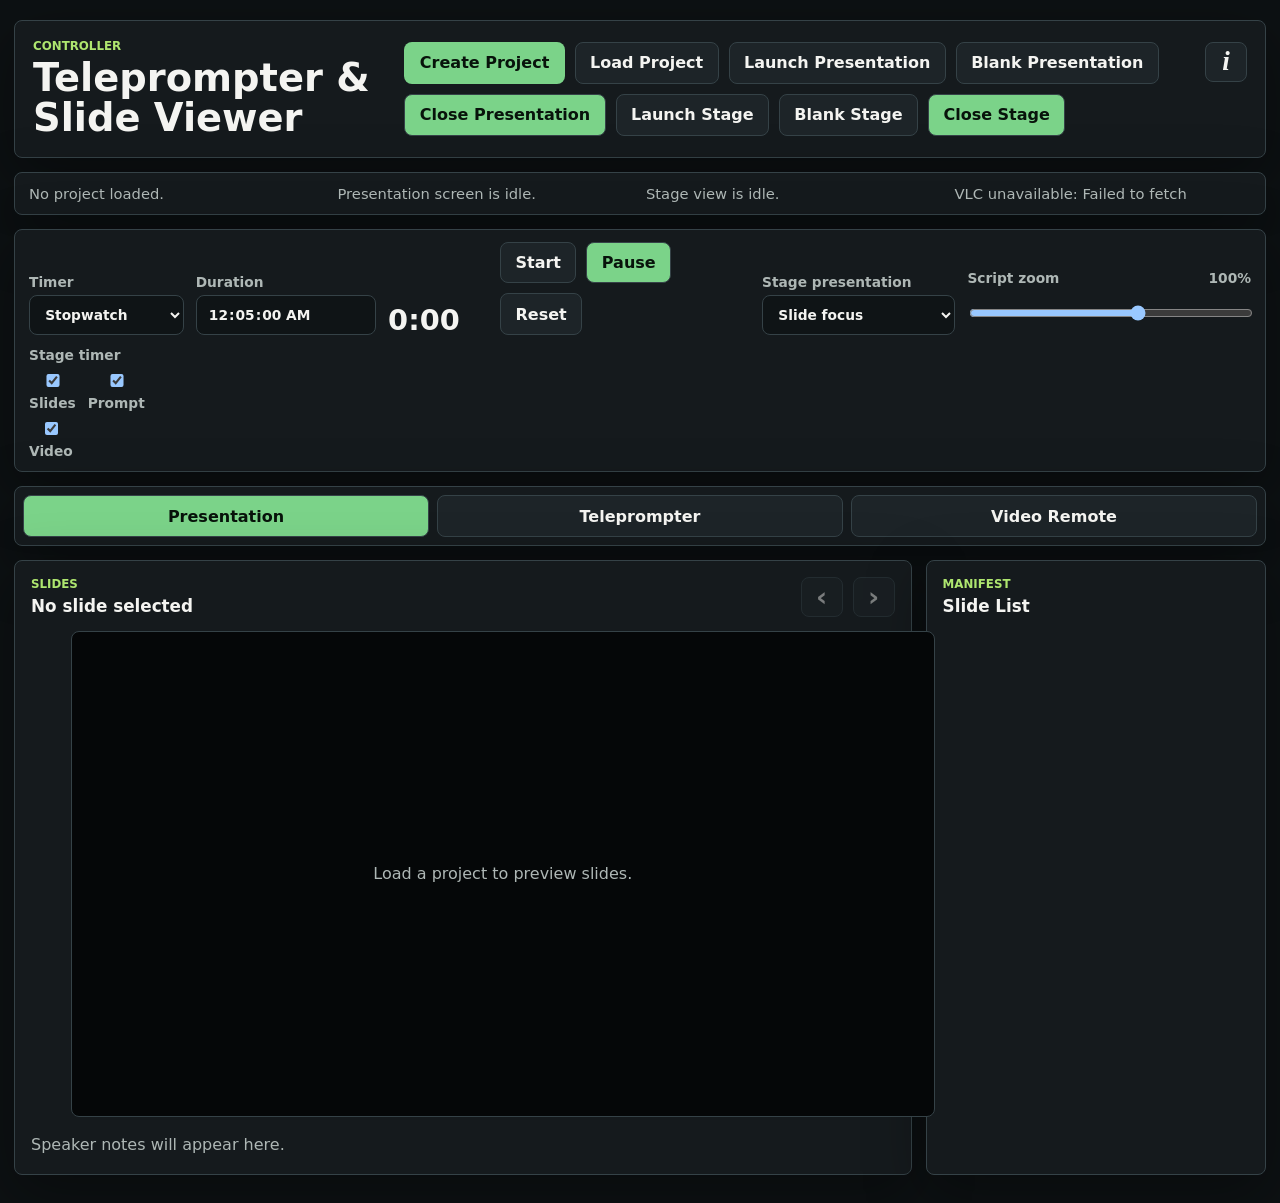
==== commit 5479355f: "woaw" ====
--- a/index.html
+++ b/index.html
@@ -83,7 +83,7 @@
         <label class="stage-script-zoom-field" for="stageScriptZoom">
           Script zoom
           <span id="stageScriptZoomValue">100%</span>
-          <input id="stageScriptZoom" type="range" min="45" max="140" step="5">
+          <input id="stageScriptZoom" type="range" min="55" max="130" step="5">
         </label>
         <div class="stage-timer-toggles" aria-label="Stage timer visibility">
           <span>Stage timer</span>
@@ -291,14 +291,6 @@
           </aside>
         </div>
       </section>
-
-      <iframe
-        id="targetFrame"
-        class="target-frame"
-        title="Presentation screen"
-        allow="fullscreen; presentation"
-        allowfullscreen
-      ></iframe>
     </main>
 
     <script src="marked.umd.js" defer></script>
--- a/styles.css
+++ b/styles.css
@@ -646,24 +646,6 @@
   min-height: auto;
 }
 
-.target-frame {
-  position: fixed;
-  right: 0;
-  bottom: 0;
-  width: 1px;
-  height: 1px;
-  border: 0;
-  opacity: 0;
-  pointer-events: none;
-}
-
-.target-frame:fullscreen {
-  width: 100vw;
-  height: 100vh;
-  opacity: 1;
-  background: #000;
-}
-
 .target-page {
   overflow: hidden;
   background: #000;
@@ -873,11 +855,19 @@
   background: #050708;
 }
 
+.stage-slide-view.script-focus .stage-notes {
+  display: flex;
+  min-height: 0;
+  flex-direction: column;
+}
+
 .stage-slide-view.script-focus .stage-notes p {
+  flex: 1;
+  overflow: auto;
   color: #fff;
-  font-size: clamp(2rem, calc(6.8vw * var(--stage-script-zoom)), 10rem);
-  font-weight: 850;
-  line-height: 0.98;
+  font-size: clamp(1.45rem, calc(2.1vw * var(--stage-script-zoom)), 3.6rem);
+  font-weight: 780;
+  line-height: 1.16;
 }
 
 .stage-slide-view.script-focus .stage-next-slide {
